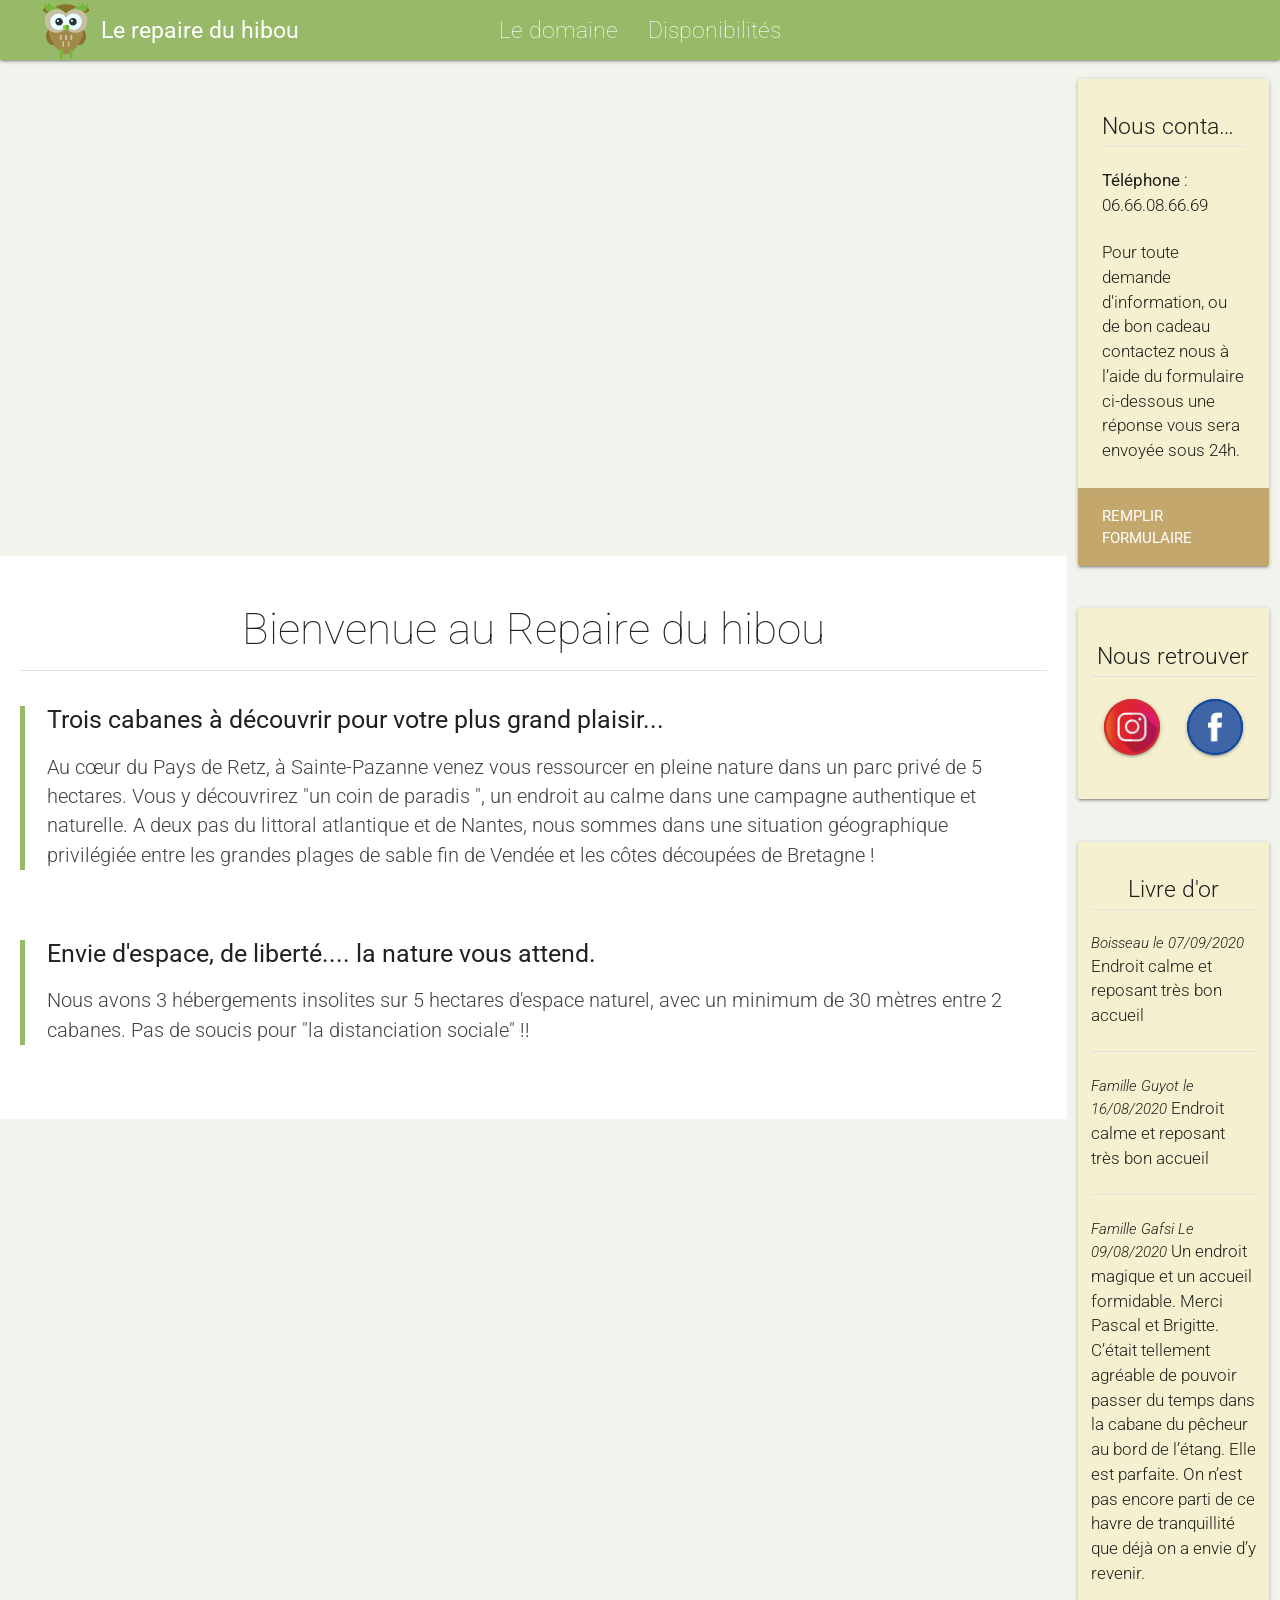
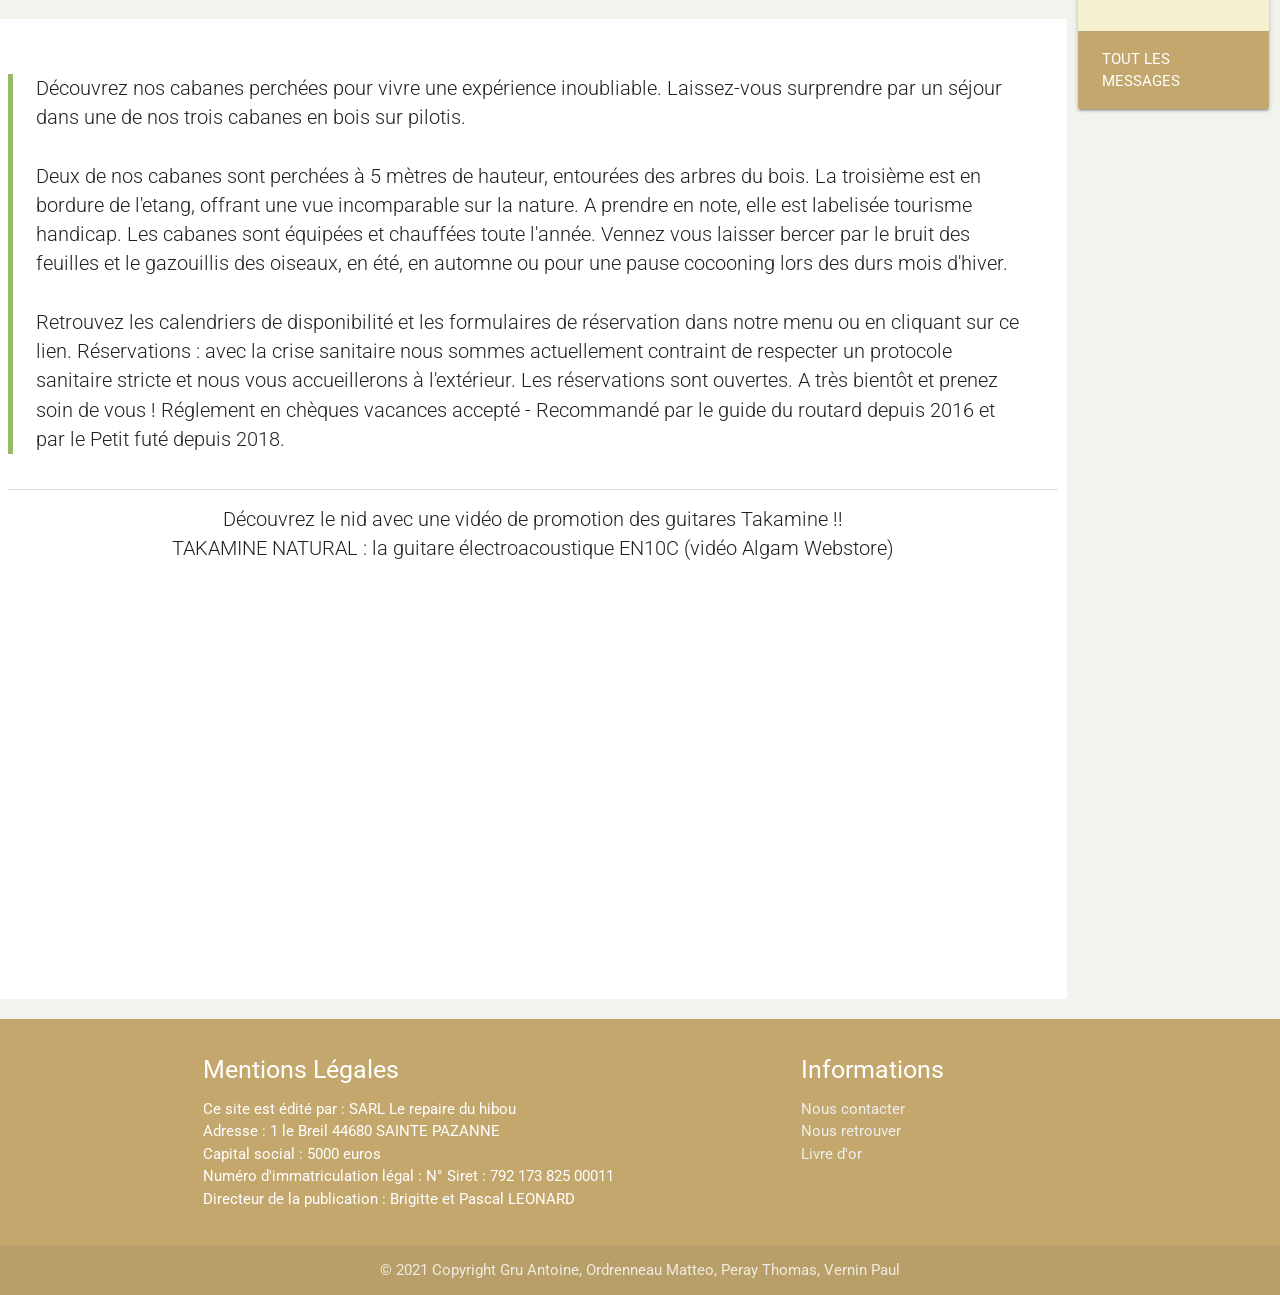
==== index.html @ e7356e9d "0.7 : domaine.html "fini"" ====
<!DOCTYPE html>
<html lang="fr">
<head>
    <meta charset="UTF-8">
    <title>Le repaire du hibou</title>
    <link rel="icon" type="image/png" href="assets/image/icon/logo-hiboux.png" />
    <link href="assets/vendor/materializeDesign/css/materialize.min.css" rel="stylesheet">
    <link href="https://fonts.googleapis.com/icon?family=Material+Icons" rel="stylesheet">
    <link href="assets/style.css" rel="stylesheet">
</head>
<body>

<div class="navbar-fixed">
    <nav>
        <div class="nav-wrapper">
            <a href="#" data-target="mobile-demo" class="sidenav-trigger"><i class="material-icons">menu</i></a>
            <div class="row">
                <div class="col s3">
                    <a class="brand-logo truncate" href="./index.html">
                    <img src="assets/image/icon/logo-hiboux.png" id="logo" alt="" class="responsive-img">
                    Le repaire du hibou</a>
                </div>
                <div class="col s6" id="page-container">
                    <ul id="nav-mobile" class="hide-on-med-and-down">
                        <li><a href="pages/domaine.html">Le domaine</a></li>
                        <li><a href="pages/disponibilites.html">Disponibilités</a></li>
                    </ul>
                </div>
            </div>
        </div>
    </nav>
</div>
<ul class="sidenav" id="mobile-demo">
    <li><a href="pages/domaine.html">Le domaine</a></li>
    <li><a href="pages/disponibilites.html">Disponilités</a></li>
</ul>
<div class="row">
    <div class="col s12 l10" id="paralax">
        <div class="parallax-container">
            <div class="parallax">
                <img src="https://images.trvl-media.com/hotels/36000000/35070000/35061600/35061542/4963d0df_z.jpg" alt="">
            </div>
        </div>
        <div class="section" id="paralax-section" >
            <div class="row">
                <div class="col s12 center-align">
                    <h3 class="header title-home">Bienvenue au Repaire du hibou</h3>
                    <div class="divider"></div>
                </div>
                <div class="col s12">
                    <div class="section">
                        <blockquote>
                            <h5 class="header">Trois cabanes à découvrir pour votre plus grand plaisir...</h5>
                            <p class="grey-text text-darken-3 lighten-3">Au cœur du Pays de Retz, à Sainte-Pazanne venez vous ressourcer en pleine nature dans un parc privé de 5 hectares.

                                Vous y découvrirez "un coin de paradis ", un endroit au calme dans une campagne authentique et naturelle.

                                A deux pas du littoral atlantique et de Nantes, nous sommes dans une situation géographique privilégiée entre les grandes plages de sable fin de Vendée et les côtes découpées de Bretagne !
                            </p>
                        </blockquote>
                    </div>
                </div>
                <div class="col s12">
                    <div class="section">
                        <blockquote>
                            <h5 class="header">Envie d'espace, de liberté.... la nature vous attend.</h5>
                            <p class="grey-text text-darken-3 lighten-3">Nous avons 3 hébergements insolites sur 5 hectares d'espace naturel, avec un minimum de 30 mètres entre 2 cabanes.
                                Pas de soucis pour "la distanciation sociale" !!
                            </p>
                        </blockquote>
                    </div>
                </div>
            </div>
        </div>
        <div class="parallax-container">
            <div class="parallax">
                <img src="https://images.trvl-media.com/hotels/36000000/35070000/35061600/35061542/9ca677ac_z.jpg" alt="">
            </div>
        </div>
        <div class="section" id="paralax-section2">
            <div class="row">
                <div class="section">
                    <blockquote>
                        <p>
                            Découvrez nos cabanes perchées pour vivre une expérience inoubliable.
                            Laissez-vous surprendre par un séjour dans une de nos trois cabanes en bois sur pilotis.<br><br>
                            Deux de nos cabanes sont perchées à 5 mètres de hauteur, entourées des arbres du bois. La troisième est en bordure de l'etang, offrant une vue incomparable sur la nature. A prendre en note, elle est labelisée tourisme handicap.
                            Les cabanes sont équipées et chauffées toute l'année. Vennez vous laisser bercer par le bruit des feuilles et le gazouillis des oiseaux, en été, en automne ou pour une pause cocooning lors des durs mois d'hiver.<br><br>
                            Retrouvez les calendriers de disponibilité et les formulaires de réservation dans notre menu ou en cliquant sur ce lien.
                            Réservations : avec la crise sanitaire nous sommes actuellement contraint de respecter un protocole sanitaire stricte et nous vous accueillerons à l'extérieur.
                            Les réservations sont ouvertes.
                            A très bientôt et prenez soin de vous !
                            Réglement en chèques vacances accepté - Recommandé par le guide du routard depuis 2016 et par le Petit futé depuis 2018.
                        </p>
                    </blockquote>
                </div>
                <div class="divider"></div>
                <div class="section center-align">
                    <span class="video-legende">Découvrez le nid avec une vidéo de promotion des guitares Takamine !!<br>
                    TAKAMINE NATURAL : la guitare électroacoustique EN10C (vidéo Algam Webstore)</span>
                </div>
                <div class="col s8 offset-s2">
                    <div class="video-container">
                        <iframe width="560" height="315" src="https://www.youtube.com/embed/G8nrWA6OSKY" title="YouTube video player" frameborder="0" allow="accelerometer; autoplay; clipboard-write; encrypted-media; gyroscope; picture-in-picture" allowfullscreen></iframe>
                    </div>
                </div>
            </div>
        </div>
    </div>
    <div class="col s0 l2" id="sidebar" style="background-color: #F1F3ED">
        <div class="row" style="margin-top: 15px">
            <div class="col s12">
                <div class="card hoverable">
                        <div class="card-content">
                            <h6 class="truncate center-align title-card">Nous contacter</h6>
                            <div class="divider"></div>
                            <br>
                            <span class="card-text"><b>Téléphone</b> : 06.66.08.66.69</span>
                            <br>
                            <br>
                            <span class="card-text">
                                Pour toute demande d'information, ou de bon cadeau contactez nous à l’aide du formulaire ci-dessous
                                une réponse vous sera envoyée sous 24h.
                            </span>
                        </div>
                    <div class="card-action">
                        <a href="#contacter" class="modal-trigger">Remplir formulaire</a>
                    </div>
                </div>
            </div>
        </div>
        <div class="row">
            <div class="col s12">
                <div class="card hoverable">
                        <div class="card-content">
                            <div class="row">
                                <h6 class="truncate center-align title-card">Nous retrouver</h6>
                                <div class="divider"></div>
                                <br>
                                <div class="col s6 center-align">
                                    <a class="btn-floating btn-large red darken-2 pulse" style="padding: 0" href="https://www.instagram.com/le_repaire_du_hibou/"><img src="assets/image/icon/instagram.png" class="responsive-img"></a>
                                </div>
                                <div class="col s6 center-align">
                                    <a class="btn-floating btn-large blue darken-4 pulse" style="padding: 0" href="https://fr-fr.facebook.com/pages/category/Cottage/Le-repaire-du-hibou-619886641384287/"><img src="assets/image/icon/facebook.png" class="responsive-img"></a>
                                </div>
                            </div>
                        </div>
                </div>
            </div>
        </div>
        <div class="row">
            <div class="col s12">
                <div class="card hoverable">
                        <div class="card-content">
                            <div class="row">
                                <h6 class="truncate center-align title-card">Livre d'or</h6>
                                <div class="divider"></div>
                                <br>
                                <span class="card-text-italic">Boisseau le 07/09/2020</span>
                                <span class="card-text">Endroit calme et reposant très bon accueil</span>
                                <br>
                                <br>
                                <div class="divider"></div>
                                <br>
                                <span class="card-text-italic">Famille Guyot le 16/08/2020</span>
                                <span class="card-text">Endroit calme et reposant très bon accueil</span>
                                <br>
                                <br>
                                <div class="divider"></div>
                                <br>
                                <span class="card-text-italic">Famille Gafsi Le 09/08/2020</span>
                                <span class="card-text">Un endroit magique et un accueil formidable. Merci Pascal et Brigitte. C’était tellement agréable de pouvoir passer du temps dans la cabane du pêcheur au bord de l’étang. Elle est parfaite. On n’est pas encore parti de ce havre de tranquillité que déjà on a envie d’y revenir.</span>
                            </div>
                        </div>
                        <div class="card-action">
                            <a href="#">Tout les messages</a>
                        </div>
                    </div>
                </div>
            </div>
        </div>

    </div>
</div>
<footer class="page-footer">
    <div class="container">
        <div class="row">
            <div class="col s6">
                <h5 class="white-text">Mentions Légales</h5>
                <ul class="white-text">
                    <li>Ce site est édité par : SARL Le repaire du hibou</li>
                    <li>Adresse : 1 le Breil 44680 SAINTE PAZANNE</li>
                    <li>Capital social : 5000 euros</li>
                    <li>Numéro d'immatriculation légal : N° Siret : 792 173 825 00011</li>
                    <li>Directeur de la publication : Brigitte et Pascal LEONARD</li>
                </ul>
            </div>
            <div class="col l4 offset-l2 s12">
                <h5 class="white-text">Informations</h5>
                <ul>
                    <li><a class="grey-text text-lighten-3" href="#!">Nous contacter</a></li>
                    <li><a class="grey-text text-lighten-3" href="#!">Nous retrouver</a></li>
                    <li><a class="grey-text text-lighten-3" href="#!">Livre d'or</a></li>
                </ul>
            </div>
        </div>
    </div>
    <div class="footer-copyright">
        <div class="container center-align">
            © 2021 Copyright Gru Antoine, Ordrenneau Matteo, Peray Thomas, Vernin Paul
        </div>
    </div>
</footer>

<div id="contacter" class="modal">
    <div class="modal-content">
        <div class="row">
            <div class="section">
                <div class="col s12 center-align">
                    <h5 class="header">Nous contacter</h5>
                    <div class="divider"></div>
                </div>
                <div class="col s12">
                    <p class="modal-text">
                        Pour information votre numéro de téléphone ne sera divulgé et donc non utilisé pour des prospections commerciales
                    </p>
                </div>
            </div>
        </div>
        <div class="col s12">
            <form class="col s12">
                <div class="row">
                    <div class="input-field col s6">
                        <input id="sujet" type="text" class="validate">
                        <label for="sujet">Sujet du message</label>
                    </div>
                    <div class="input-field col s6">
                        <input id="nom" type="text" class="validate">
                        <label for="nom">Votre Nom</label>
                    </div>
                </div>
                <div class="row">
                    <div class="input-field col s6">
                        <input id="mail" type="email" class="validate">
                        <label for="mail">e-mail</label>
                    </div>
                    <div class="input-field col s6">
                        <input id="tel" type="text" class="validate">
                        <label for="tel">Téléphone (portable de préférence)</label>
                    </div>
                </div>
                <div class="row">
                    <div class="input-field col s4">
                        <input id="rue" type="text" class="validate">
                        <label for="rue">Adresse (numéro et rue)</label>
                    </div>
                    <div class="input-field col s4">
                        <input id="codePostal" type="text" class="validate">
                        <label for="codePostal">Code Postale</label>
                    </div>
                    <div class="input-field col s4">
                        <input id="pays" type="text" class="validate">
                        <label for="pays">Pays</label>
                    </div>
                </div>
                <div class="row">
                    <div class="input-field col s6">
                        <textarea id="textarea1" class="materialize-textarea" data-length="120"></textarea>
                        <label for="textarea1">Votre message</label>
                    </div>
                    <div class="input-field col s6 center-align">
                        <button class="btn waves-effect waves-light" type="submit">Submit
                            <i class="material-icons right">send</i> </button>
                    </div>
                </div>
            </form>
        </div>
    </div>
    <div class="modal-footer">
        <a href="#!" class="modal-close waves-effect waves-green btn-flat">Fermer</a>
    </div>
</div>

<script src="assets/vendor/materializeDesign/js/materialize.min.js"></script>
<script src="assets/main.js"></script>
</body>
</html>
---- assets/style.css ----
@import url('https://fonts.googleapis.com/css2?family=Roboto:wght@100;300;400;500;700;900&display=swap');

html {
    background-color: #F1F3ED;
}

nav {
    background-color: #97BA69;
    height: 60px;
    line-height: 60px;
}

nav .brand-logo {
    font-size: 1.5rem;
    padding-left: 20px;
    color: #FFF ;
}

.back-white {
    background-color:white;
}

div #page-container {
    display: flex;
    justify-content: center;
    align-items: center;
}

a.brand-logo {
    display: flex;
    justify-content: center;
    align-items: center;
}

nav ul a {
    color: #FFF;
    font-size: 1.5em;
    font-family: "Roboto", sans-serif;
    font-weight: 100;
}

#logo {
    height: auto;
    width: 70px;
}

div #paralax {
    padding: 0;
}

div #paralax-section {
    padding: 1.3em;
    background-color: #FFFFFF
}

div #paralax-section2 {
    padding: 1.3em;
    background-color: #FFFFFF;
}

.subject {
    display: flex;
    margin-top: 20px;
    margin-bottom: 20px;
    justify-content: space-between;
}

.table-of-contents a.active {
    border-left: 2px solid #8f5739;
}

.table-of-contents a:hover {
    border-left: 1px solid #8f5739
}

.domaine-title {
    margin-top: 7%;
}

.carousel .carousel-item {
    width: 375px;
}

.card {
    background-color: #F5F0D0;
}

#hebergement .card {
    width: 30%;
}

.card .card-action {
    background-color: #c3a76d;

}

.card .card-action a:not(.btn):not(.btn-large):not(.btn-small):not(.btn-large):not(.btn-floating) {
    color: white;
}

#cards-heber {
    display: flex;
    justify-content: space-around;
}

@media only screen and (min-width: 601px) {
    .navbar-fixed {
        height: 56px;
    }
}

@media only screen and (max-width: 992px) {
    div #sidebar {
        display: none;
    }

    #cards-heber {
        flex-flow: column;
    }
    #hebergement .card  {
        width: 100%;
    }

    .subject {
        flex-flow: column;
        align-items: center;
    }
}

.page-footer {
    padding-top: 20px;
    color: #000000;
    background-color: #c3a76d;
}

.title-home {
    font-family: "Roboto", sans-serif;
    font-weight: 100;
}

blockquote {
    margin: 20px 0;
    padding-left: 1.5rem;
    border-left: 5px solid #97BA69;
}

blockquote h5 {
    font-family: "Roboto", sans-serif;
    font-weight: 400;
}

blockquote p {
    font-family: "Roboto", sans-serif;
    font-weight: 300;
    font-size: 1.3em;
    padding-right: 30px;
}

.video-legende {
    font-family: "Roboto", sans-serif;
    font-weight: 300;
    font-size: 1.3em;
}

.title-card {
    font-family: "Roboto", sans-serif;
    font-weight: 300;
    font-size: 1.5em;
}

.card-text {
    font-family: "Roboto", sans-serif;
    font-weight: 300;
    font-size: 1.1em;
}

.card-text-italic {
    font-family: "Roboto", sans-serif;
    font-weight: 300;
    font-size: 1.0em;
    font-style: italic;
}

.modal-text {
    font-family: "Roboto", sans-serif;
    font-weight: 300;
    font-size: 1em;
}
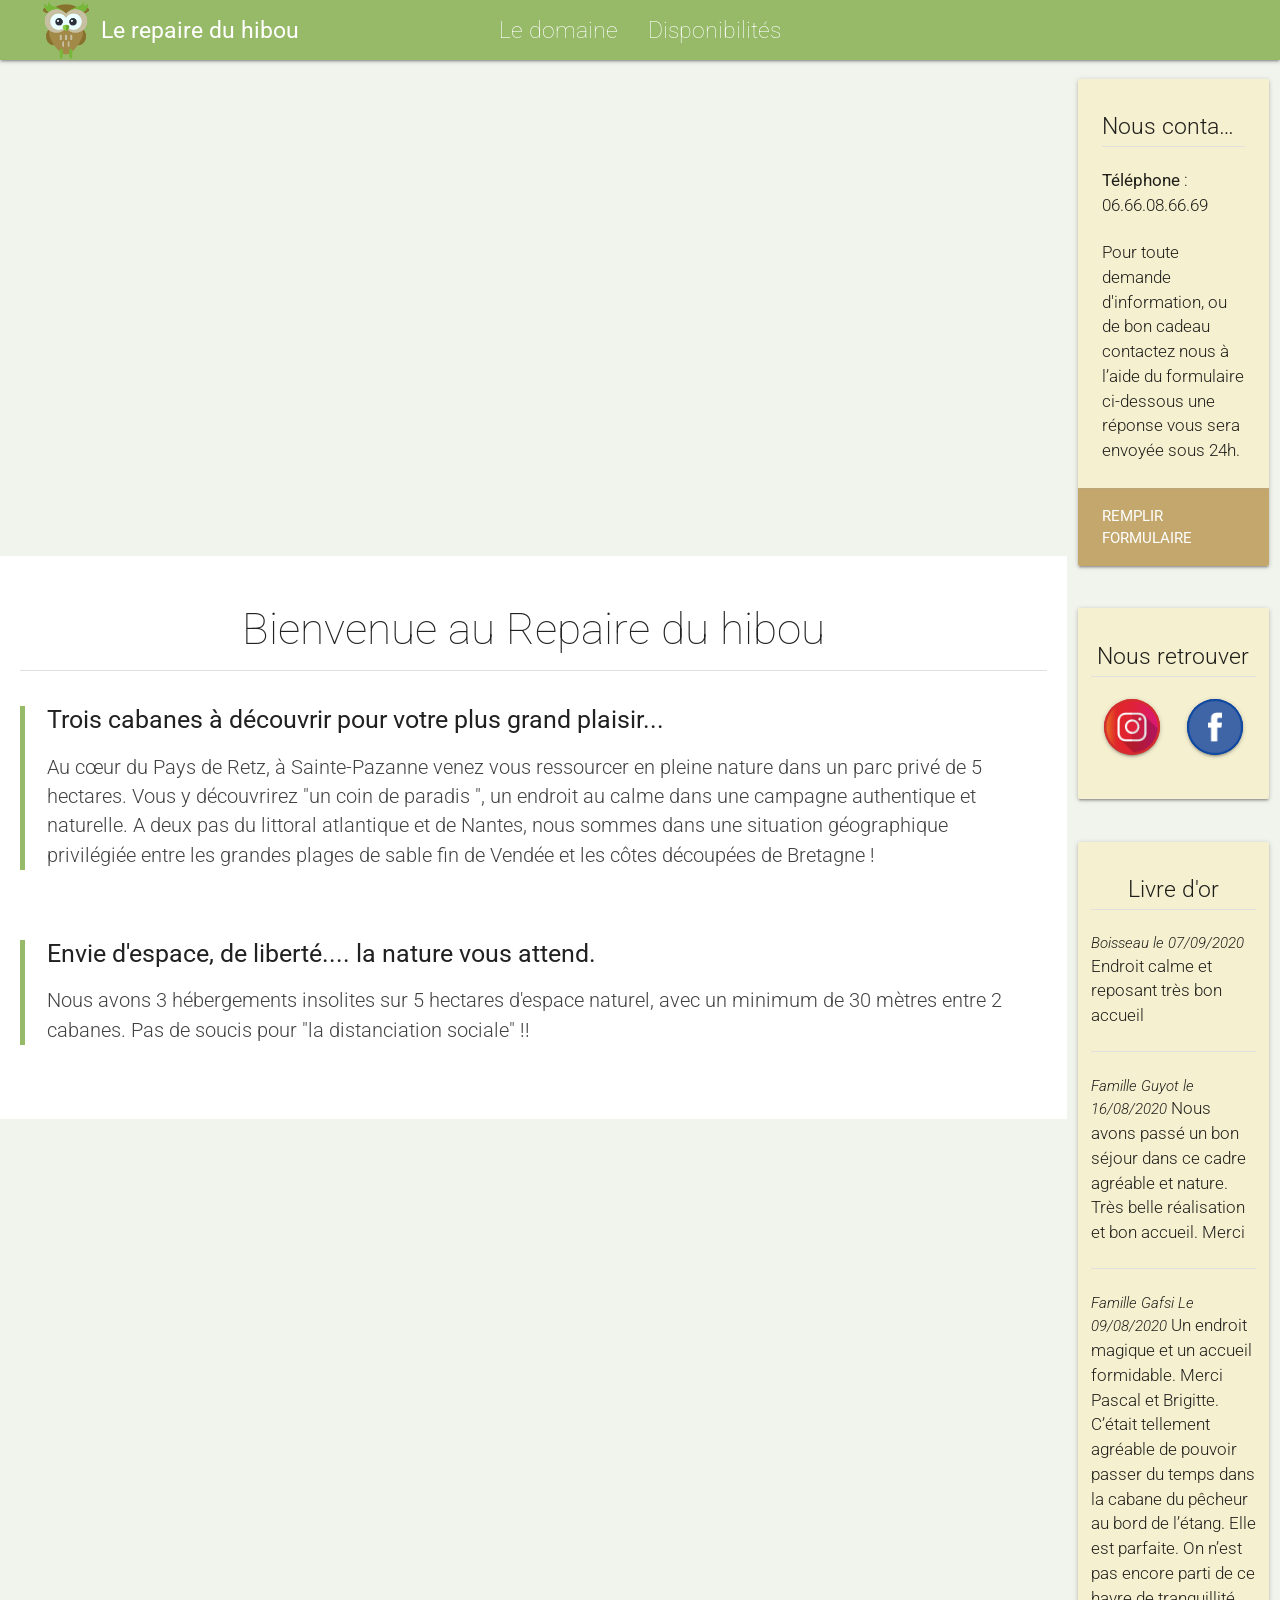
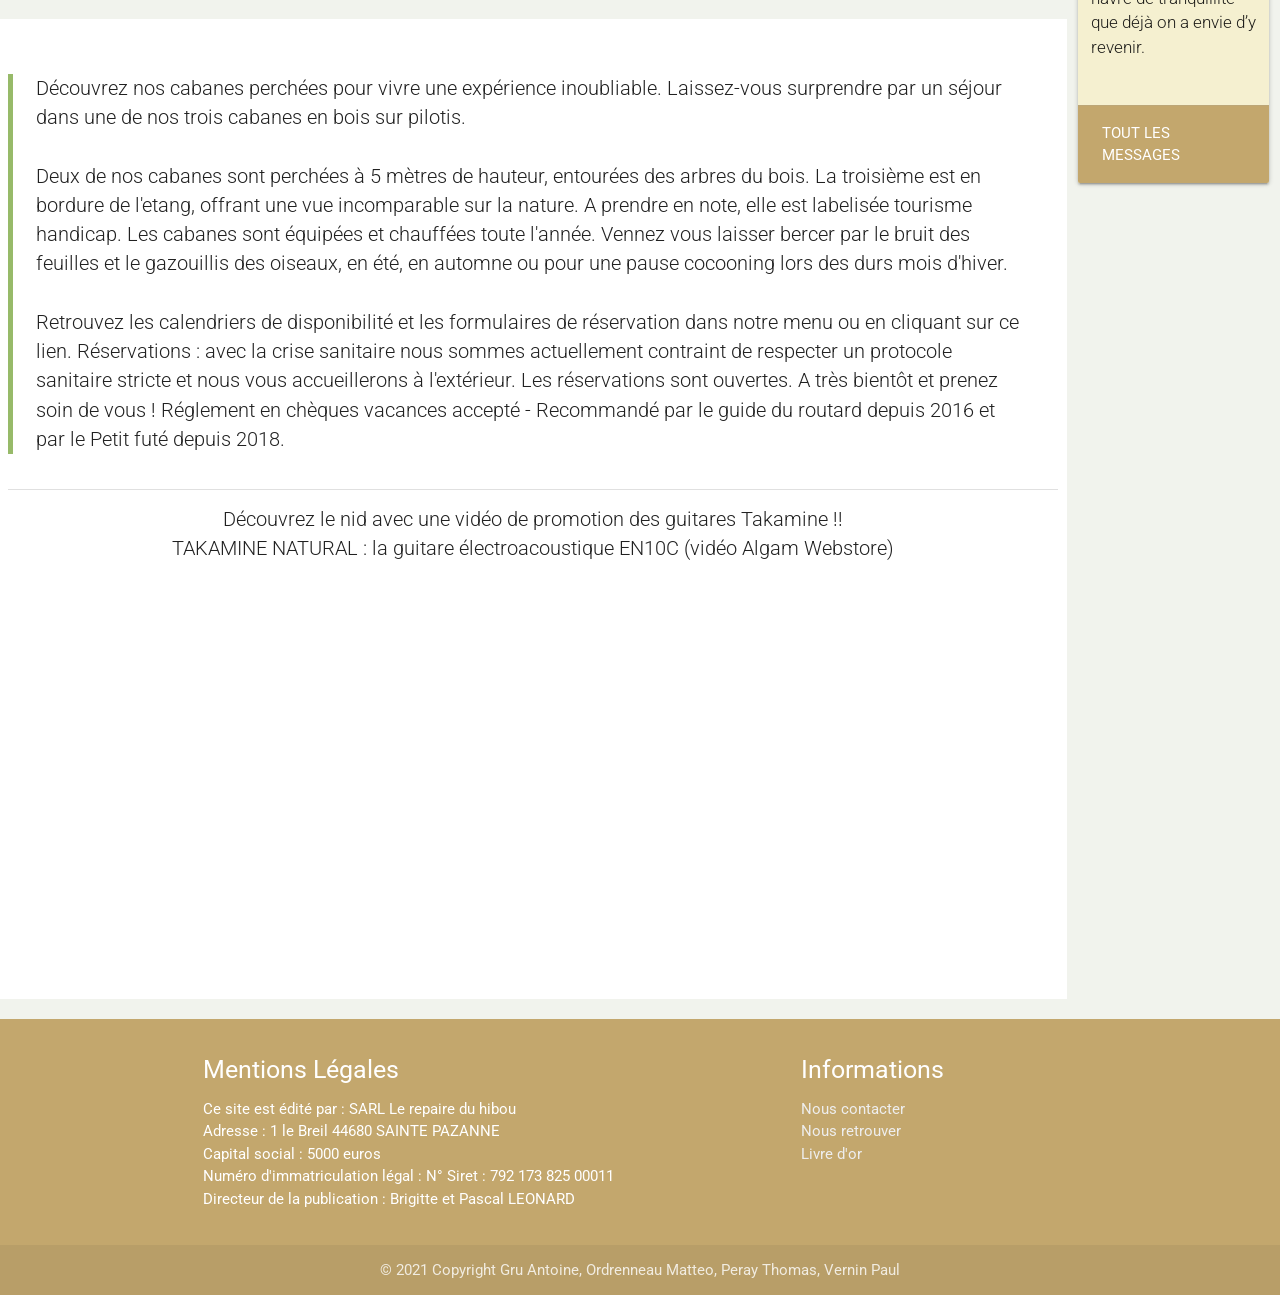
==== commit 856e51ca: "0.7 : page d'accueil finie" ====
--- a/index.html
+++ b/index.html
@@ -60,7 +60,7 @@
                         </blockquote>
                     </div>
                 </div>
-                <div class="col s12">
+                <div class="col s12 ">
                     <div class="section">
                         <blockquote>
                             <h5 class="header">Envie d'espace, de liberté.... la nature vous attend.</h5>
@@ -138,10 +138,10 @@
                                 <div class="divider"></div>
                                 <br>
                                 <div class="col s6 center-align">
-                                    <a class="btn-floating btn-large red darken-2 pulse" style="padding: 0" href="https://www.instagram.com/le_repaire_du_hibou/"><img src="assets/image/icon/instagram.png" class="responsive-img"></a>
+                                    <a class="btn-floating btn-large red darken-2 pulse" style="padding: 0" href="https://www.instagram.com/le_repaire_du_hibou/"><img src="assets/image/instagram.png" class="responsive-img"></a>
                                 </div>
                                 <div class="col s6 center-align">
-                                    <a class="btn-floating btn-large blue darken-4 pulse" style="padding: 0" href="https://fr-fr.facebook.com/pages/category/Cottage/Le-repaire-du-hibou-619886641384287/"><img src="assets/image/icon/facebook.png" class="responsive-img"></a>
+                                    <a class="btn-floating btn-large blue darken-4 pulse" style="padding: 0" href="https://fr-fr.facebook.com/pages/category/Cottage/Le-repaire-du-hibou-619886641384287/"><img src="assets/image/facebook.png" class="responsive-img"></a>
                                 </div>
                             </div>
                         </div>
@@ -163,7 +163,7 @@
                                 <div class="divider"></div>
                                 <br>
                                 <span class="card-text-italic">Famille Guyot le 16/08/2020</span>
-                                <span class="card-text">Endroit calme et reposant très bon accueil</span>
+                                <span class="card-text">Nous avons passé un bon séjour dans ce cadre agréable et nature. Très belle réalisation et bon accueil. Merci</span>
                                 <br>
                                 <br>
                                 <div class="divider"></div>
@@ -173,7 +173,7 @@
                             </div>
                         </div>
                         <div class="card-action">
-                            <a href="#">Tout les messages</a>
+                            <a href="#livreOr" class="modal-trigger">Tout les messages</a>
                         </div>
                     </div>
                 </div>
@@ -198,9 +198,9 @@
             <div class="col l4 offset-l2 s12">
                 <h5 class="white-text">Informations</h5>
                 <ul>
-                    <li><a class="grey-text text-lighten-3" href="#!">Nous contacter</a></li>
-                    <li><a class="grey-text text-lighten-3" href="#!">Nous retrouver</a></li>
-                    <li><a class="grey-text text-lighten-3" href="#!">Livre d'or</a></li>
+                    <li><a class="grey-text text-lighten-3 modal-trigger" href="#contacter">Nous contacter</a></li>
+                    <li><a class="grey-text text-lighten-3 modal-trigger" href="#">Nous retrouver</a></li>
+                    <li><a class="grey-text text-lighten-3 modal-trigger" href="#livreOr">Livre d'or</a></li>
                 </ul>
             </div>
         </div>
@@ -212,15 +212,16 @@
     </div>
 </footer>
 
-<div id="contacter" class="modal">
+<div id="contacter" class="modal modal-fixed-footer">
     <div class="modal-content">
         <div class="row">
             <div class="section">
                 <div class="col s12 center-align">
-                    <h5 class="header">Nous contacter</h5>
+                    <h5 class="header modal-title">Nous contacter</h5>
                     <div class="divider"></div>
                 </div>
                 <div class="col s12">
+                    <br>
                     <p class="modal-text">
                         Pour information votre numéro de téléphone ne sera divulgé et donc non utilisé pour des prospections commerciales
                     </p>
@@ -230,47 +231,101 @@
         <div class="col s12">
             <form class="col s12">
                 <div class="row">
-                    <div class="input-field col s6">
+                    <div class="input-field col s12 l6">
                         <input id="sujet" type="text" class="validate">
                         <label for="sujet">Sujet du message</label>
                     </div>
-                    <div class="input-field col s6">
+                    <div class="input-field col s12 l6">
                         <input id="nom" type="text" class="validate">
                         <label for="nom">Votre Nom</label>
                     </div>
                 </div>
                 <div class="row">
-                    <div class="input-field col s6">
+                    <div class="input-field col s12 l6">
                         <input id="mail" type="email" class="validate">
                         <label for="mail">e-mail</label>
                     </div>
-                    <div class="input-field col s6">
+                    <div class="input-field col s12 l6">
                         <input id="tel" type="text" class="validate">
                         <label for="tel">Téléphone (portable de préférence)</label>
                     </div>
                 </div>
                 <div class="row">
-                    <div class="input-field col s4">
+                    <div class="input-field col s12 l6">
                         <input id="rue" type="text" class="validate">
                         <label for="rue">Adresse (numéro et rue)</label>
                     </div>
-                    <div class="input-field col s4">
+                    <div class="input-field col s12 l3">
                         <input id="codePostal" type="text" class="validate">
                         <label for="codePostal">Code Postale</label>
                     </div>
-                    <div class="input-field col s4">
+                    <div class="input-field col s12 l3">
                         <input id="pays" type="text" class="validate">
                         <label for="pays">Pays</label>
                     </div>
                 </div>
                 <div class="row">
-                    <div class="input-field col s6">
+                    <div class="input-field col s12 l6">
                         <textarea id="textarea1" class="materialize-textarea" data-length="120"></textarea>
                         <label for="textarea1">Votre message</label>
                     </div>
-                    <div class="input-field col s6 center-align">
-                        <button class="btn waves-effect waves-light" type="submit">Submit
-                            <i class="material-icons right">send</i> </button>
+                    <div class="input-field col s12 l6 center-align">
+                        <button class="btn waves-effect waves-light" id="boutonContacter" type="submit">Envoyer
+                            <i class="material-icons right">send</i>
+                        </button>
+                    </div>
+                </div>
+            </form>
+        </div>
+    </div>
+    <div class="modal-footer">
+        <a href="#!" class="modal-close waves-effect waves-green btn-flat">Fermer</a>
+    </div>
+</div>
+
+<div id="livreOr" class="modal modal-fixed-footer">
+    <div class="modal-content">
+        <div class="row">
+            <div class="section">
+                <div class="col s12 center-align">
+                    <h5 class="header modal-title">Livre d'or</h5>
+                    <div class="divider"></div>
+                </div>
+                <div class="col s12">
+                    <br>
+                    <p class="modal-text">
+                        Nous avons beaucoup cru à ce projet et travaillé à son aboutissement (avec le soutien de nos enfants et de nos amis).
+                        Un grand merci à vous pour vos messages de sympathie qui nous touchent particulièrement. <br>
+                        Brigitte et Pascal
+                    </p>
+                </div>
+            </div>
+        </div>
+        <div class="col s12">
+            <form class="col s12">
+                <div class="row">
+                    <div class="input-field col s6">
+                        <input id="noms" type="text" class="validate">
+                        <label for="noms">Nom</label>
+                    </div>
+                    <div class="input-field col s12">
+                        <input id="email" type="email" class="validate">
+                        <label for="email">e-mail</label>
+                    </div>
+                    <div class="input-field col s12">
+                        <input id="site" type="text" class="validate">
+                        <label for="site">site</label>
+                    </div>
+                </div>
+                <div class="row">
+                    <div class="input-field col s12 l8">
+                        <label for="message">Message</label>
+                        <textarea id="message" name="message" class="materialize-textarea" maxlength="500"></textarea>
+                    </div>
+                    <div class="input-field col s12 l4 center-align">
+                        <button class="btn waves-effect waves-light" id="boutonLivreOr" type="submit">Envoyer
+                            <i class="material-icons right">send</i>
+                        </button>
                     </div>
                 </div>
             </form>
--- a/assets/style.css
+++ b/assets/style.css
@@ -16,10 +16,6 @@
     color: #FFF ;
 }
 
-.back-white {
-    background-color:white;
-}
-
 div #page-container {
     display: flex;
     justify-content: center;
@@ -62,7 +58,7 @@
     display: flex;
     margin-top: 20px;
     margin-bottom: 20px;
-    justify-content: space-between;
+    justify-content: center;
 }
 
 .table-of-contents a.active {
@@ -73,12 +69,8 @@
     border-left: 1px solid #8f5739
 }
 
-.domaine-title {
-    margin-top: 7%;
-}
-
 .carousel .carousel-item {
-    width: 375px;
+    width: 300px;
 }
 
 .card {
@@ -181,8 +173,83 @@
     font-style: italic;
 }
 
+
+/* label color */
+.input-field label {
+    color: #97BA69;
+}
+
+input:not([type]):focus:not([readonly]),
+input[type=text]:not(.browser-default):focus:not([readonly]),
+input[type=password]:not(.browser-default):focus:not([readonly]),
+input[type=email]:not(.browser-default):focus:not([readonly]),
+input[type=url]:not(.browser-default):focus:not([readonly]),
+input[type=time]:not(.browser-default):focus:not([readonly]),
+input[type=date]:not(.browser-default):focus:not([readonly]),
+input[type=datetime]:not(.browser-default):focus:not([readonly]),
+input[type=datetime-local]:not(.browser-default):focus:not([readonly]),
+input[type=tel]:not(.browser-default):focus:not([readonly]),
+input[type=number]:not(.browser-default):focus:not([readonly]),
+input[type=search]:not(.browser-default):focus:not([readonly]),
+textarea.materialize-textarea:focus:not([readonly]) {
+    border-bottom: 1px solid #97BA69;
+    -webkit-box-shadow: 0 1px 0 0 #97BA69;
+    box-shadow: 0 1px 0 0 #97BA69;
+}
+
+input:not([type]):focus:not([readonly]) + label,
+input[type=text]:not(.browser-default):focus:not([readonly]) + label,
+input[type=password]:not(.browser-default):focus:not([readonly]) + label,
+input[type=email]:not(.browser-default):focus:not([readonly]) + label,
+input[type=url]:not(.browser-default):focus:not([readonly]) + label,
+input[type=time]:not(.browser-default):focus:not([readonly]) + label,
+input[type=date]:not(.browser-default):focus:not([readonly]) + label,
+input[type=datetime]:not(.browser-default):focus:not([readonly]) + label,
+input[type=datetime-local]:not(.browser-default):focus:not([readonly]) + label,
+input[type=tel]:not(.browser-default):focus:not([readonly]) + label,
+input[type=number]:not(.browser-default):focus:not([readonly]) + label,
+input[type=search]:not(.browser-default):focus:not([readonly]) + label,
+textarea.materialize-textarea:focus:not([readonly]) + label {
+    color: #97BA69;
+    font-family: "Roboto", sans-serif;
+    font-weight: 300;
+    font-size: 1em;
+}
+
+.modal-title {
+    font-family: "Roboto", sans-serif;
+    font-weight: 300;
+    font-size: 1.5em;
+}
+
 .modal-text {
     font-family: "Roboto", sans-serif;
     font-weight: 300;
     font-size: 1em;
 }
+
+#boutonContacter {
+    text-decoration: none;
+    color: #fff;
+    background-color: #97BA69;
+    text-align: center;
+    letter-spacing: 0.5px;
+}
+
+#contacter {
+    width: 70%;
+    min-height: 80%;
+}
+
+#boutonLivreOr {
+    text-decoration: none;
+    color: #fff;
+    background-color: #97BA69;
+    text-align: center;
+    letter-spacing: 0.5px;
+}
+
+#livreOr {
+    width: 70%;
+    min-height: 80%;
+}
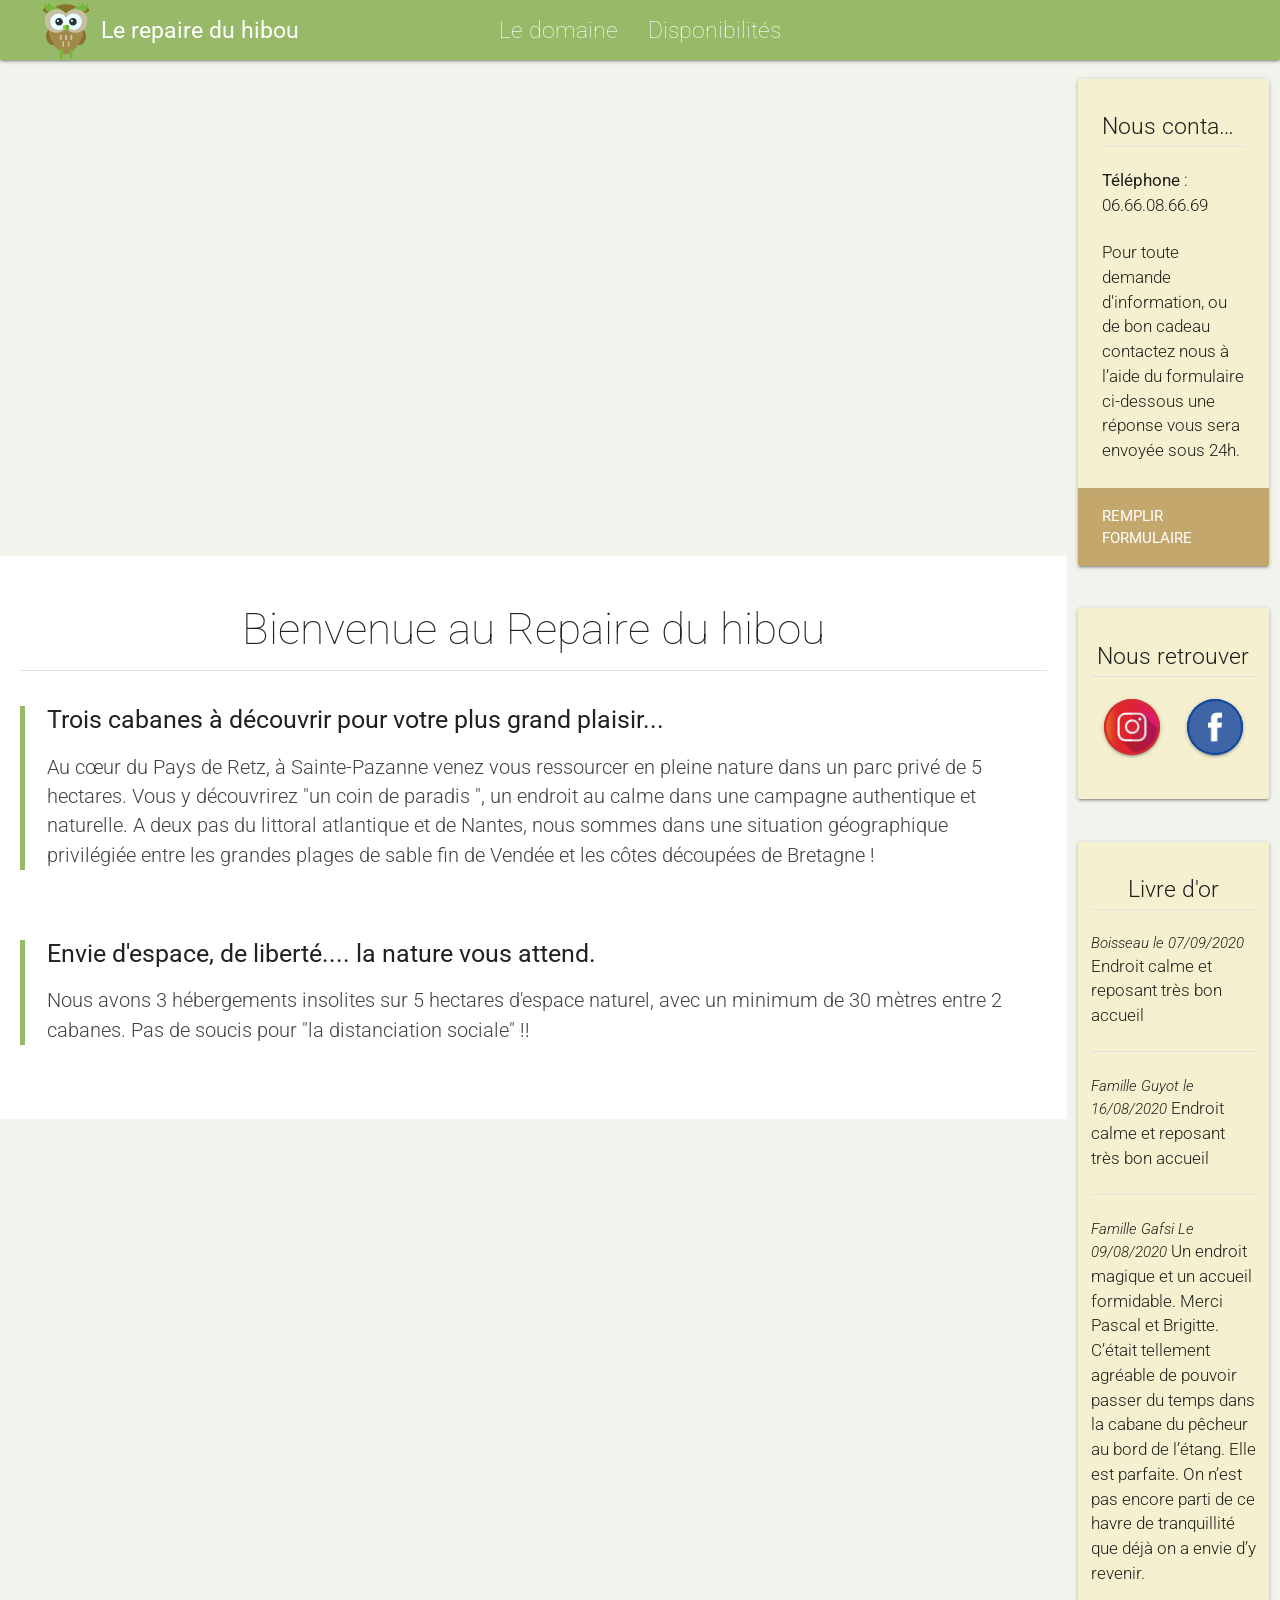
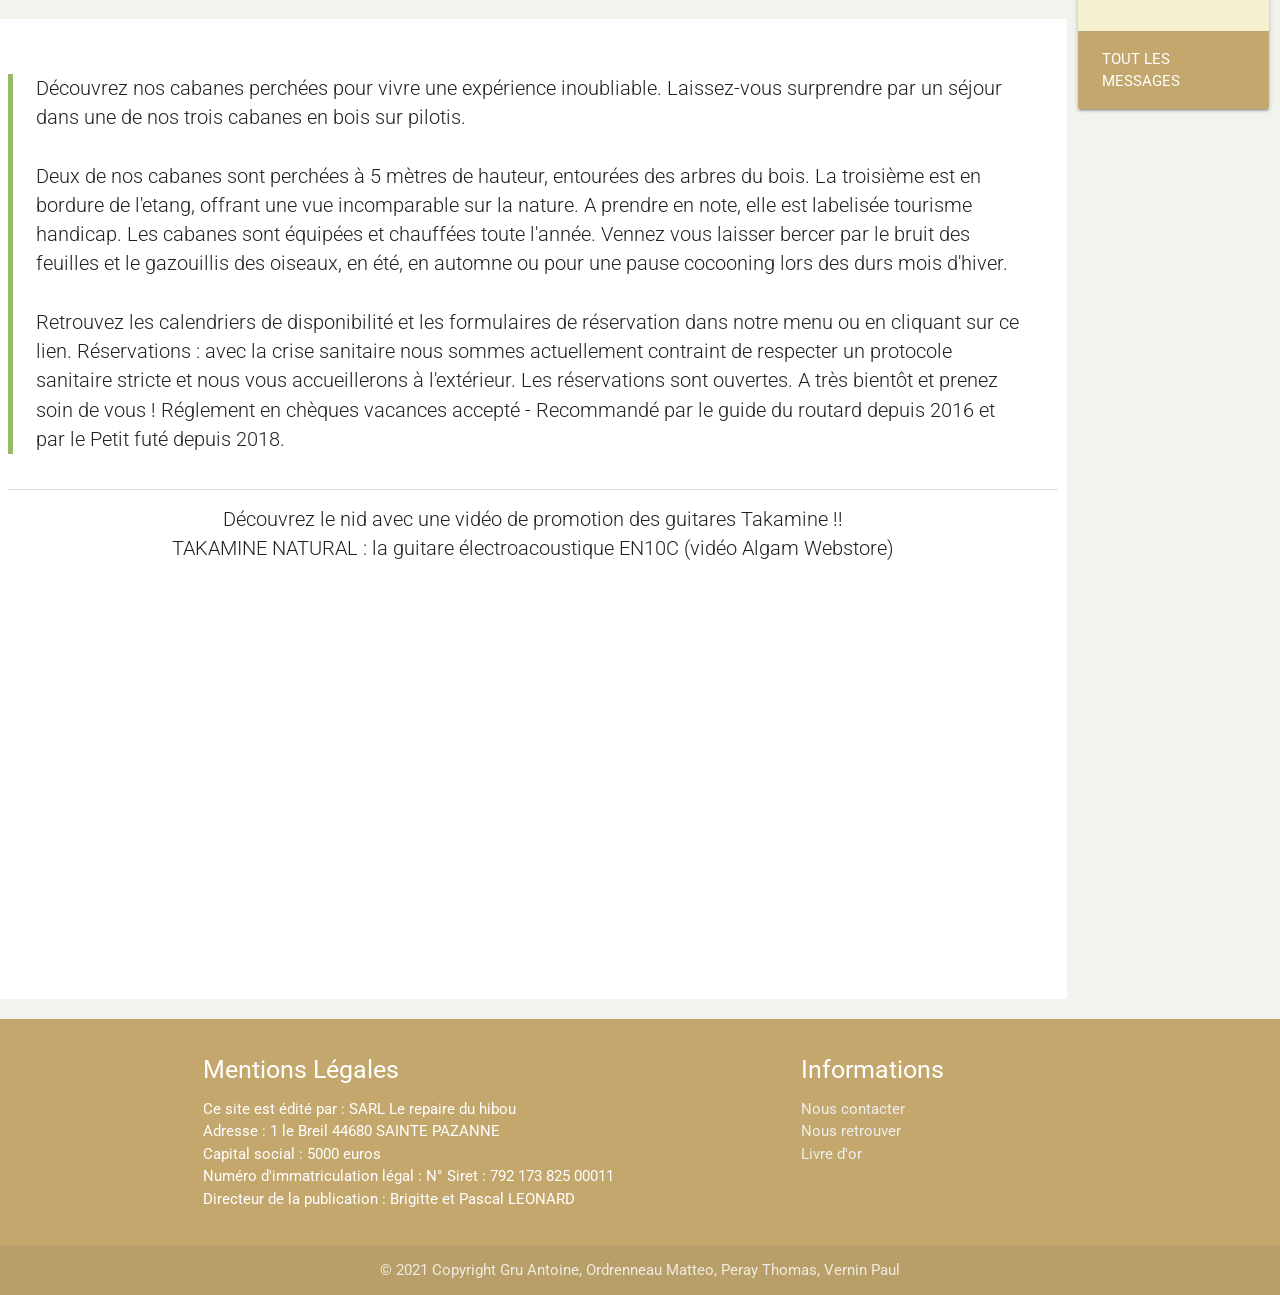
==== commit d197f450: "0.8 : modification css pour responsive" ====
--- a/index.html
+++ b/index.html
@@ -60,7 +60,7 @@
                         </blockquote>
                     </div>
                 </div>
-                <div class="col s12 ">
+                <div class="col s12">
                     <div class="section">
                         <blockquote>
                             <h5 class="header">Envie d'espace, de liberté.... la nature vous attend.</h5>
@@ -138,10 +138,10 @@
                                 <div class="divider"></div>
                                 <br>
                                 <div class="col s6 center-align">
-                                    <a class="btn-floating btn-large red darken-2 pulse" style="padding: 0" href="https://www.instagram.com/le_repaire_du_hibou/"><img src="assets/image/instagram.png" class="responsive-img"></a>
+                                    <a class="btn-floating btn-large red darken-2 pulse" style="padding: 0" href="https://www.instagram.com/le_repaire_du_hibou/"><img src="assets/image/icon/instagram.png" class="responsive-img"></a>
                                 </div>
                                 <div class="col s6 center-align">
-                                    <a class="btn-floating btn-large blue darken-4 pulse" style="padding: 0" href="https://fr-fr.facebook.com/pages/category/Cottage/Le-repaire-du-hibou-619886641384287/"><img src="assets/image/facebook.png" class="responsive-img"></a>
+                                    <a class="btn-floating btn-large blue darken-4 pulse" style="padding: 0" href="https://fr-fr.facebook.com/pages/category/Cottage/Le-repaire-du-hibou-619886641384287/"><img src="assets/image/icon/facebook.png" class="responsive-img"></a>
                                 </div>
                             </div>
                         </div>
@@ -163,7 +163,7 @@
                                 <div class="divider"></div>
                                 <br>
                                 <span class="card-text-italic">Famille Guyot le 16/08/2020</span>
-                                <span class="card-text">Nous avons passé un bon séjour dans ce cadre agréable et nature. Très belle réalisation et bon accueil. Merci</span>
+                                <span class="card-text">Endroit calme et reposant très bon accueil</span>
                                 <br>
                                 <br>
                                 <div class="divider"></div>
@@ -173,14 +173,12 @@
                             </div>
                         </div>
                         <div class="card-action">
-                            <a href="#livreOr" class="modal-trigger">Tout les messages</a>
-                        </div>
-                    </div>
-                </div>
-            </div>
-        </div>
-
-    </div>
+                            <a href="#">Tout les messages</a>
+                        </div>
+                    </div>
+                </div>
+            </div>
+        </div>
 </div>
 <footer class="page-footer">
     <div class="container">
@@ -197,10 +195,10 @@
             </div>
             <div class="col l4 offset-l2 s12">
                 <h5 class="white-text">Informations</h5>
-                <ul>
-                    <li><a class="grey-text text-lighten-3 modal-trigger" href="#contacter">Nous contacter</a></li>
-                    <li><a class="grey-text text-lighten-3 modal-trigger" href="#">Nous retrouver</a></li>
-                    <li><a class="grey-text text-lighten-3 modal-trigger" href="#livreOr">Livre d'or</a></li>
+                <ul class="white-text">
+                    <li><a class="grey-text text-lighten-3" href="#!">Nous contacter</a></li>
+                    <li><a class="grey-text text-lighten-3" href="#!">Nous retrouver</a></li>
+                    <li><a class="grey-text text-lighten-3" href="#!">Livre d'or</a></li>
                 </ul>
             </div>
         </div>
@@ -212,16 +210,15 @@
     </div>
 </footer>
 
-<div id="contacter" class="modal modal-fixed-footer">
+<div id="contacter" class="modal">
     <div class="modal-content">
         <div class="row">
             <div class="section">
                 <div class="col s12 center-align">
-                    <h5 class="header modal-title">Nous contacter</h5>
+                    <h5 class="header">Nous contacter</h5>
                     <div class="divider"></div>
                 </div>
                 <div class="col s12">
-                    <br>
                     <p class="modal-text">
                         Pour information votre numéro de téléphone ne sera divulgé et donc non utilisé pour des prospections commerciales
                     </p>
@@ -231,101 +228,47 @@
         <div class="col s12">
             <form class="col s12">
                 <div class="row">
-                    <div class="input-field col s12 l6">
+                    <div class="input-field col s6">
                         <input id="sujet" type="text" class="validate">
                         <label for="sujet">Sujet du message</label>
                     </div>
-                    <div class="input-field col s12 l6">
+                    <div class="input-field col s6">
                         <input id="nom" type="text" class="validate">
                         <label for="nom">Votre Nom</label>
                     </div>
                 </div>
                 <div class="row">
-                    <div class="input-field col s12 l6">
+                    <div class="input-field col s6">
                         <input id="mail" type="email" class="validate">
                         <label for="mail">e-mail</label>
                     </div>
-                    <div class="input-field col s12 l6">
+                    <div class="input-field col s6">
                         <input id="tel" type="text" class="validate">
                         <label for="tel">Téléphone (portable de préférence)</label>
                     </div>
                 </div>
                 <div class="row">
-                    <div class="input-field col s12 l6">
+                    <div class="input-field col s4">
                         <input id="rue" type="text" class="validate">
                         <label for="rue">Adresse (numéro et rue)</label>
                     </div>
-                    <div class="input-field col s12 l3">
+                    <div class="input-field col s4">
                         <input id="codePostal" type="text" class="validate">
                         <label for="codePostal">Code Postale</label>
                     </div>
-                    <div class="input-field col s12 l3">
+                    <div class="input-field col s4">
                         <input id="pays" type="text" class="validate">
                         <label for="pays">Pays</label>
                     </div>
                 </div>
                 <div class="row">
-                    <div class="input-field col s12 l6">
+                    <div class="input-field col s6">
                         <textarea id="textarea1" class="materialize-textarea" data-length="120"></textarea>
                         <label for="textarea1">Votre message</label>
                     </div>
-                    <div class="input-field col s12 l6 center-align">
-                        <button class="btn waves-effect waves-light" id="boutonContacter" type="submit">Envoyer
-                            <i class="material-icons right">send</i>
-                        </button>
-                    </div>
-                </div>
-            </form>
-        </div>
-    </div>
-    <div class="modal-footer">
-        <a href="#!" class="modal-close waves-effect waves-green btn-flat">Fermer</a>
-    </div>
-</div>
-
-<div id="livreOr" class="modal modal-fixed-footer">
-    <div class="modal-content">
-        <div class="row">
-            <div class="section">
-                <div class="col s12 center-align">
-                    <h5 class="header modal-title">Livre d'or</h5>
-                    <div class="divider"></div>
-                </div>
-                <div class="col s12">
-                    <br>
-                    <p class="modal-text">
-                        Nous avons beaucoup cru à ce projet et travaillé à son aboutissement (avec le soutien de nos enfants et de nos amis).
-                        Un grand merci à vous pour vos messages de sympathie qui nous touchent particulièrement. <br>
-                        Brigitte et Pascal
-                    </p>
-                </div>
-            </div>
-        </div>
-        <div class="col s12">
-            <form class="col s12">
-                <div class="row">
-                    <div class="input-field col s6">
-                        <input id="noms" type="text" class="validate">
-                        <label for="noms">Nom</label>
-                    </div>
-                    <div class="input-field col s12">
-                        <input id="email" type="email" class="validate">
-                        <label for="email">e-mail</label>
-                    </div>
-                    <div class="input-field col s12">
-                        <input id="site" type="text" class="validate">
-                        <label for="site">site</label>
-                    </div>
-                </div>
-                <div class="row">
-                    <div class="input-field col s12 l8">
-                        <label for="message">Message</label>
-                        <textarea id="message" name="message" class="materialize-textarea" maxlength="500"></textarea>
-                    </div>
-                    <div class="input-field col s12 l4 center-align">
-                        <button class="btn waves-effect waves-light" id="boutonLivreOr" type="submit">Envoyer
-                            <i class="material-icons right">send</i>
-                        </button>
+                    <div class="input-field col s6 center-align">
+                        <button class="btn waves-effect waves-light" type="submit">Submit
+                            <i class="material-icons right">send</i> </button>
                     </div>
                 </div>
             </form>
--- a/assets/style.css
+++ b/assets/style.css
@@ -16,6 +16,10 @@
     color: #FFF ;
 }
 
+.back-white {
+    background-color:white;
+}
+
 div #page-container {
     display: flex;
     justify-content: center;
@@ -58,7 +62,7 @@
     display: flex;
     margin-top: 20px;
     margin-bottom: 20px;
-    justify-content: center;
+    justify-content: space-between;
 }
 
 .table-of-contents a.active {
@@ -69,8 +73,12 @@
     border-left: 1px solid #8f5739
 }
 
+.domaine-title {
+    margin-top: 7%;
+}
+
 .carousel .carousel-item {
-    width: 300px;
+    width: 375px;
 }
 
 .card {
@@ -98,24 +106,6 @@
 @media only screen and (min-width: 601px) {
     .navbar-fixed {
         height: 56px;
-    }
-}
-
-@media only screen and (max-width: 992px) {
-    div #sidebar {
-        display: none;
-    }
-
-    #cards-heber {
-        flex-flow: column;
-    }
-    #hebergement .card  {
-        width: 100%;
-    }
-
-    .subject {
-        flex-flow: column;
-        align-items: center;
     }
 }
 
@@ -173,83 +163,110 @@
     font-style: italic;
 }
 
-
-/* label color */
-.input-field label {
-    color: #97BA69;
-}
-
-input:not([type]):focus:not([readonly]),
-input[type=text]:not(.browser-default):focus:not([readonly]),
-input[type=password]:not(.browser-default):focus:not([readonly]),
-input[type=email]:not(.browser-default):focus:not([readonly]),
-input[type=url]:not(.browser-default):focus:not([readonly]),
-input[type=time]:not(.browser-default):focus:not([readonly]),
-input[type=date]:not(.browser-default):focus:not([readonly]),
-input[type=datetime]:not(.browser-default):focus:not([readonly]),
-input[type=datetime-local]:not(.browser-default):focus:not([readonly]),
-input[type=tel]:not(.browser-default):focus:not([readonly]),
-input[type=number]:not(.browser-default):focus:not([readonly]),
-input[type=search]:not(.browser-default):focus:not([readonly]),
-textarea.materialize-textarea:focus:not([readonly]) {
-    border-bottom: 1px solid #97BA69;
-    -webkit-box-shadow: 0 1px 0 0 #97BA69;
-    box-shadow: 0 1px 0 0 #97BA69;
-}
-
-input:not([type]):focus:not([readonly]) + label,
-input[type=text]:not(.browser-default):focus:not([readonly]) + label,
-input[type=password]:not(.browser-default):focus:not([readonly]) + label,
-input[type=email]:not(.browser-default):focus:not([readonly]) + label,
-input[type=url]:not(.browser-default):focus:not([readonly]) + label,
-input[type=time]:not(.browser-default):focus:not([readonly]) + label,
-input[type=date]:not(.browser-default):focus:not([readonly]) + label,
-input[type=datetime]:not(.browser-default):focus:not([readonly]) + label,
-input[type=datetime-local]:not(.browser-default):focus:not([readonly]) + label,
-input[type=tel]:not(.browser-default):focus:not([readonly]) + label,
-input[type=number]:not(.browser-default):focus:not([readonly]) + label,
-input[type=search]:not(.browser-default):focus:not([readonly]) + label,
-textarea.materialize-textarea:focus:not([readonly]) + label {
-    color: #97BA69;
+.modal-text {
     font-family: "Roboto", sans-serif;
     font-weight: 300;
     font-size: 1em;
 }
 
-.modal-title {
-    font-family: "Roboto", sans-serif;
-    font-weight: 300;
-    font-size: 1.5em;
-}
-
-.modal-text {
-    font-family: "Roboto", sans-serif;
-    font-weight: 300;
-    font-size: 1em;
-}
-
-#boutonContacter {
-    text-decoration: none;
-    color: #fff;
-    background-color: #97BA69;
-    text-align: center;
-    letter-spacing: 0.5px;
-}
-
-#contacter {
-    width: 70%;
-    min-height: 80%;
-}
-
-#boutonLivreOr {
-    text-decoration: none;
-    color: #fff;
-    background-color: #97BA69;
-    text-align: center;
-    letter-spacing: 0.5px;
-}
-
-#livreOr {
-    width: 70%;
-    min-height: 80%;
+#tarif .row {
+    display: flex;
+    align-items: center;
+}
+
+#tarif .row .col {
+    display: flex;
+    flex-flow: column;
+    justify-content: space-between;
+    height: 100%;
+    align-items: center;
+}
+
+#tarif img {
+    width: 200px;
+}
+
+.title-cabane {
+    font-weight: bold;
+    margin-top: 20px;
+    margin-bottom: 20px;
+    font-size: 20px;
+}
+
+#reservation blockquote {
+    display: flex;
+    flex-flow: wrap;
+    justify-content: space-between;
+}
+
+#reservation blockquote p {
+    width: 90%;
+}
+
+#reservation blockquote img {
+    width: 20px;
+}
+
+@media only screen and (max-width: 992px) {
+    div #sidebar {
+        display: none;
+    }
+    .row .col.s6 {
+        width: 100%;
+    }
+    #cards-heber {
+        flex-flow: column;
+    }
+    #hebergement .card  {
+        width: 100%;
+    }
+
+    .subject {
+        flex-flow: column;
+        align-items: center;
+    }
+
+    #tarif .row {
+        display: flex;
+        flex-flow: column;
+        align-items: center;
+
+    }
+
+    #tarif .row div {
+        margin-left: 0;
+        width: 100%;
+    }
+
+    nav .sidenav-trigger i {
+        font-size: 40px;
+    }
+    nav .brand-logo {
+        font-size: 3vw;
+    }
+    blockquote p {
+        font-size: 2em;
+    }
+    blockquote h5 {
+        font-size: 2.4em;
+    }
+    .video-legende {
+        font-size: 2em;
+    }
+    div h5 {
+        font-size: 2.4em;
+    }
+    .white-text > li {
+        font-size: 1.4em;
+    }
+    .row .col.offset-s2 {
+        margin-left: 0;
+        width: 100%;
+    }
+    .card .card-content .card-title {
+        font-size: 2em;
+    }
+    .card .card-content p {
+        font-size: 1.2em;
+    }
 }
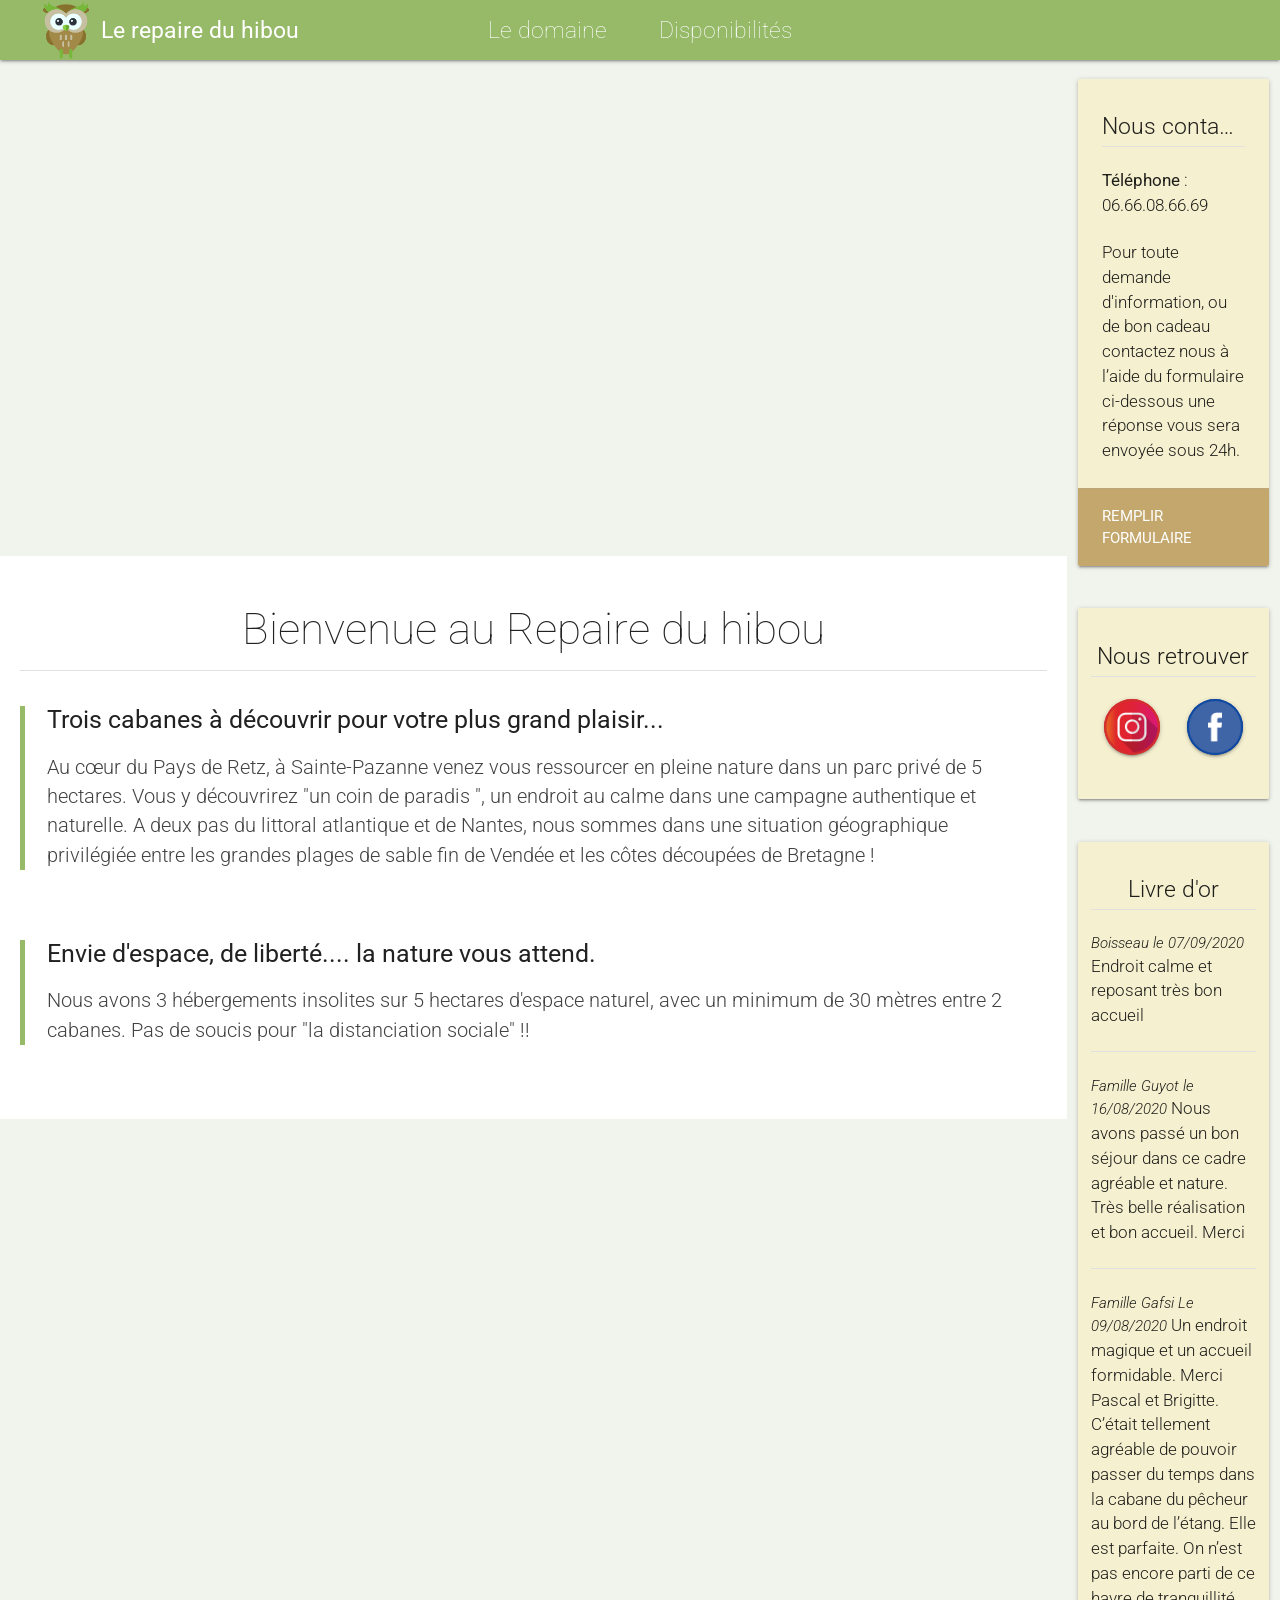
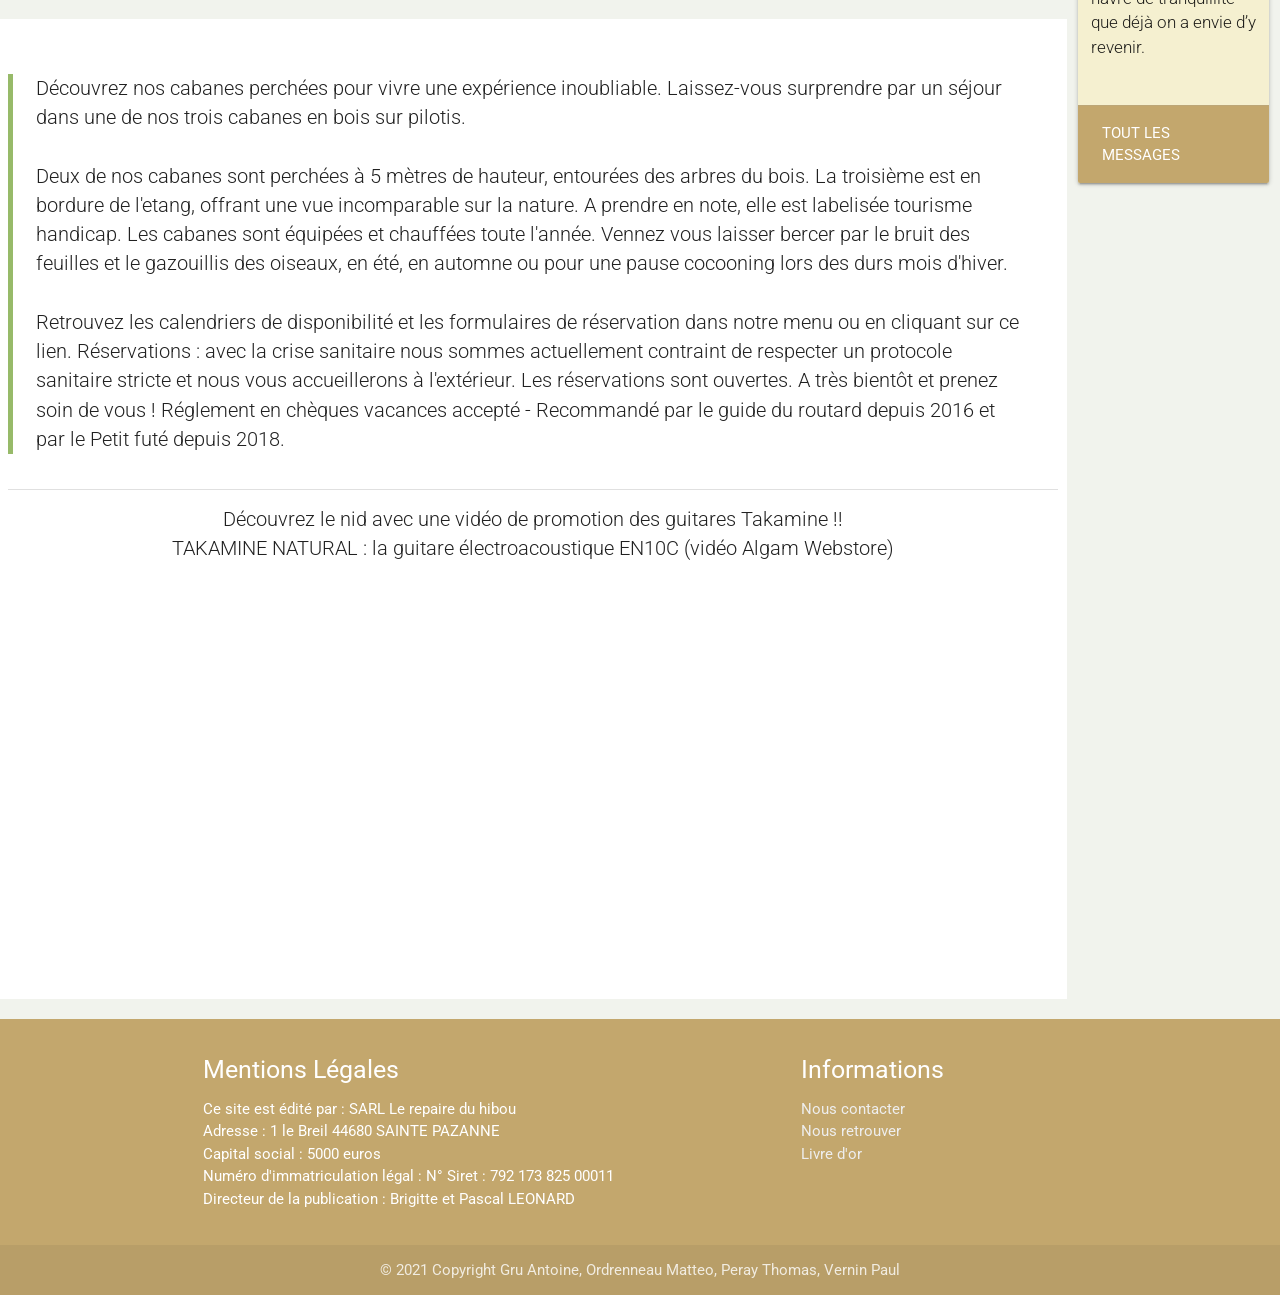
==== commit 010fcc04: "sidenav" ====
--- a/index.html
+++ b/index.html
@@ -17,13 +17,22 @@
             <div class="row">
                 <div class="col s3">
                     <a class="brand-logo truncate" href="./index.html">
-                    <img src="assets/image/icon/logo-hiboux.png" id="logo" alt="" class="responsive-img">
-                    Le repaire du hibou</a>
+                        <img src="assets/image/icon/logo-hiboux.png" id="logo" alt="" class="responsive-img">
+                        Le repaire du hibou
+                    </a>
                 </div>
                 <div class="col s6" id="page-container">
                     <ul id="nav-mobile" class="hide-on-med-and-down">
-                        <li><a href="pages/domaine.html">Le domaine</a></li>
-                        <li><a href="pages/disponibilites.html">Disponibilités</a></li>
+                        <li>
+                            <div class="col s12">
+                                <a href="pages/domaine.html">Le domaine</a>
+                            </div>
+                        </li>
+                        <li>
+                            <div class="col s12">
+                                <a href="pages/disponibilites.html">Disponibilités</a>
+                            </div>
+                        </li>
                     </ul>
                 </div>
             </div>
@@ -31,8 +40,17 @@
     </nav>
 </div>
 <ul class="sidenav" id="mobile-demo">
-    <li><a href="pages/domaine.html">Le domaine</a></li>
-    <li><a href="pages/disponibilites.html">Disponilités</a></li>
+    <li>
+        <div class="user-view">
+            <a href="#user"><img class="responsive-img" src="assets/image/icon/logo-hiboux.png" alt=""></a>
+        </div>
+    </li>
+    <li>
+        <a href="pages/domaine.html">Le domaine</a>
+    </li>
+    <li>
+        <a href="pages/disponibilites.html">Disponilités</a>
+    </li>
 </ul>
 <div class="row">
     <div class="col s12 l10" id="paralax">
@@ -60,7 +78,7 @@
                         </blockquote>
                     </div>
                 </div>
-                <div class="col s12">
+                <div class="col s12 ">
                     <div class="section">
                         <blockquote>
                             <h5 class="header">Envie d'espace, de liberté.... la nature vous attend.</h5>
@@ -163,7 +181,7 @@
                                 <div class="divider"></div>
                                 <br>
                                 <span class="card-text-italic">Famille Guyot le 16/08/2020</span>
-                                <span class="card-text">Endroit calme et reposant très bon accueil</span>
+                                <span class="card-text">Nous avons passé un bon séjour dans ce cadre agréable et nature. Très belle réalisation et bon accueil. Merci</span>
                                 <br>
                                 <br>
                                 <div class="divider"></div>
@@ -173,7 +191,7 @@
                             </div>
                         </div>
                         <div class="card-action">
-                            <a href="#">Tout les messages</a>
+                            <a href="#livreOr" class="modal-trigger">Tout les messages</a>
                         </div>
                     </div>
                 </div>
@@ -195,10 +213,10 @@
             </div>
             <div class="col l4 offset-l2 s12">
                 <h5 class="white-text">Informations</h5>
-                <ul class="white-text">
-                    <li><a class="grey-text text-lighten-3" href="#!">Nous contacter</a></li>
-                    <li><a class="grey-text text-lighten-3" href="#!">Nous retrouver</a></li>
-                    <li><a class="grey-text text-lighten-3" href="#!">Livre d'or</a></li>
+                <ul>
+                    <li><a class="grey-text text-lighten-3 modal-trigger" href="#contacter">Nous contacter</a></li>
+                    <li><a class="grey-text text-lighten-3 modal-trigger" href="#">Nous retrouver</a></li>
+                    <li><a class="grey-text text-lighten-3 modal-trigger" href="#livreOr">Livre d'or</a></li>
                 </ul>
             </div>
         </div>
@@ -210,15 +228,16 @@
     </div>
 </footer>
 
-<div id="contacter" class="modal">
+<div id="contacter" class="modal modal-fixed-footer">
     <div class="modal-content">
         <div class="row">
             <div class="section">
                 <div class="col s12 center-align">
-                    <h5 class="header">Nous contacter</h5>
+                    <h5 class="header modal-title">Nous contacter</h5>
                     <div class="divider"></div>
                 </div>
                 <div class="col s12">
+                    <br>
                     <p class="modal-text">
                         Pour information votre numéro de téléphone ne sera divulgé et donc non utilisé pour des prospections commerciales
                     </p>
@@ -228,47 +247,101 @@
         <div class="col s12">
             <form class="col s12">
                 <div class="row">
-                    <div class="input-field col s6">
+                    <div class="input-field col s12 l6">
                         <input id="sujet" type="text" class="validate">
                         <label for="sujet">Sujet du message</label>
                     </div>
-                    <div class="input-field col s6">
+                    <div class="input-field col s12 l6">
                         <input id="nom" type="text" class="validate">
                         <label for="nom">Votre Nom</label>
                     </div>
                 </div>
                 <div class="row">
-                    <div class="input-field col s6">
+                    <div class="input-field col s12 l6">
                         <input id="mail" type="email" class="validate">
                         <label for="mail">e-mail</label>
                     </div>
-                    <div class="input-field col s6">
+                    <div class="input-field col s12 l6">
                         <input id="tel" type="text" class="validate">
                         <label for="tel">Téléphone (portable de préférence)</label>
                     </div>
                 </div>
                 <div class="row">
-                    <div class="input-field col s4">
+                    <div class="input-field col s12 l6">
                         <input id="rue" type="text" class="validate">
                         <label for="rue">Adresse (numéro et rue)</label>
                     </div>
-                    <div class="input-field col s4">
+                    <div class="input-field col s12 l3">
                         <input id="codePostal" type="text" class="validate">
                         <label for="codePostal">Code Postale</label>
                     </div>
-                    <div class="input-field col s4">
+                    <div class="input-field col s12 l3">
                         <input id="pays" type="text" class="validate">
                         <label for="pays">Pays</label>
                     </div>
                 </div>
                 <div class="row">
-                    <div class="input-field col s6">
+                    <div class="input-field col s12 l6">
                         <textarea id="textarea1" class="materialize-textarea" data-length="120"></textarea>
                         <label for="textarea1">Votre message</label>
                     </div>
-                    <div class="input-field col s6 center-align">
-                        <button class="btn waves-effect waves-light" type="submit">Submit
-                            <i class="material-icons right">send</i> </button>
+                    <div class="input-field col s12 l6 center-align">
+                        <button class="btn waves-effect waves-light" id="boutonContacter" type="submit">Envoyer
+                            <i class="material-icons right">send</i>
+                        </button>
+                    </div>
+                </div>
+            </form>
+        </div>
+    </div>
+    <div class="modal-footer">
+        <a href="#!" class="modal-close waves-effect waves-green btn-flat">Fermer</a>
+    </div>
+</div>
+
+<div id="livreOr" class="modal modal-fixed-footer">
+    <div class="modal-content">
+        <div class="row">
+            <div class="section">
+                <div class="col s12 center-align">
+                    <h5 class="header modal-title">Livre d'or</h5>
+                    <div class="divider"></div>
+                </div>
+                <div class="col s12">
+                    <br>
+                    <p class="modal-text">
+                        Nous avons beaucoup cru à ce projet et travaillé à son aboutissement (avec le soutien de nos enfants et de nos amis).
+                        Un grand merci à vous pour vos messages de sympathie qui nous touchent particulièrement. <br>
+                        Brigitte et Pascal
+                    </p>
+                </div>
+            </div>
+        </div>
+        <div class="col s12">
+            <form class="col s12">
+                <div class="row">
+                    <div class="input-field col s6">
+                        <input id="noms" type="text" class="validate">
+                        <label for="noms">Nom</label>
+                    </div>
+                    <div class="input-field col s12">
+                        <input id="email" type="email" class="validate">
+                        <label for="email">e-mail</label>
+                    </div>
+                    <div class="input-field col s12">
+                        <input id="site" type="text" class="validate">
+                        <label for="site">site</label>
+                    </div>
+                </div>
+                <div class="row">
+                    <div class="input-field col s12 l8">
+                        <label for="message">Message</label>
+                        <textarea id="message" name="message" class="materialize-textarea" maxlength="500"></textarea>
+                    </div>
+                    <div class="input-field col s12 l4 center-align">
+                        <button class="btn waves-effect waves-light" id="boutonLivreOr" type="submit">Envoyer
+                            <i class="material-icons right">send</i>
+                        </button>
                     </div>
                 </div>
             </form>
--- a/assets/style.css
+++ b/assets/style.css
@@ -16,6 +16,17 @@
     color: #FFF ;
 }
 
+#mobile-demo {
+    background-color: #97BA69;
+}
+
+#mobile-demo li a {
+    color: #FFFFFF;
+    font-size: 1.5em;
+    font-family: "Roboto", sans-serif;
+    font-weight: 300;
+}
+
 .back-white {
     background-color:white;
 }
@@ -106,6 +117,24 @@
 @media only screen and (min-width: 601px) {
     .navbar-fixed {
         height: 56px;
+    }
+}
+
+@media only screen and (max-width: 992px) {
+    div #sidebar {
+        display: none;
+    }
+
+    #cards-heber {
+        flex-flow: column;
+    }
+    #hebergement .card  {
+        width: 100%;
+    }
+
+    .subject {
+        flex-flow: column;
+        align-items: center;
     }
 }
 
@@ -163,12 +192,86 @@
     font-style: italic;
 }
 
+
+/* label color */
+.input-field label {
+    color: #97BA69;
+}
+
+input:not([type]):focus:not([readonly]),
+input[type=text]:not(.browser-default):focus:not([readonly]),
+input[type=password]:not(.browser-default):focus:not([readonly]),
+input[type=email]:not(.browser-default):focus:not([readonly]),
+input[type=url]:not(.browser-default):focus:not([readonly]),
+input[type=time]:not(.browser-default):focus:not([readonly]),
+input[type=date]:not(.browser-default):focus:not([readonly]),
+input[type=datetime]:not(.browser-default):focus:not([readonly]),
+input[type=datetime-local]:not(.browser-default):focus:not([readonly]),
+input[type=tel]:not(.browser-default):focus:not([readonly]),
+input[type=number]:not(.browser-default):focus:not([readonly]),
+input[type=search]:not(.browser-default):focus:not([readonly]),
+textarea.materialize-textarea:focus:not([readonly]) {
+    border-bottom: 1px solid #97BA69;
+    -webkit-box-shadow: 0 1px 0 0 #97BA69;
+    box-shadow: 0 1px 0 0 #97BA69;
+}
+
+input:not([type]):focus:not([readonly]) + label,
+input[type=text]:not(.browser-default):focus:not([readonly]) + label,
+input[type=password]:not(.browser-default):focus:not([readonly]) + label,
+input[type=email]:not(.browser-default):focus:not([readonly]) + label,
+input[type=url]:not(.browser-default):focus:not([readonly]) + label,
+input[type=time]:not(.browser-default):focus:not([readonly]) + label,
+input[type=date]:not(.browser-default):focus:not([readonly]) + label,
+input[type=datetime]:not(.browser-default):focus:not([readonly]) + label,
+input[type=datetime-local]:not(.browser-default):focus:not([readonly]) + label,
+input[type=tel]:not(.browser-default):focus:not([readonly]) + label,
+input[type=number]:not(.browser-default):focus:not([readonly]) + label,
+input[type=search]:not(.browser-default):focus:not([readonly]) + label,
+textarea.materialize-textarea:focus:not([readonly]) + label {
+    color: #97BA69;
+    font-family: "Roboto", sans-serif;
+    font-weight: 300;
+    font-size: 1em;
+}
+
+.modal-title {
+    font-family: "Roboto", sans-serif;
+    font-weight: 300;
+    font-size: 1.5em;
+}
+
 .modal-text {
     font-family: "Roboto", sans-serif;
     font-weight: 300;
     font-size: 1em;
 }
 
+#boutonContacter {
+    text-decoration: none;
+    color: #fff;
+    background-color: #97BA69;
+    text-align: center;
+    letter-spacing: 0.5px;
+}
+
+#contacter {
+    width: 70%;
+    min-height: 80%;
+}
+
+#boutonLivreOr {
+    text-decoration: none;
+    color: #fff;
+    background-color: #97BA69;
+    text-align: center;
+    letter-spacing: 0.5px;
+}
+
+#livreOr {
+    width: 70%;
+    min-height: 80%;
+}
 #tarif .row {
     display: flex;
     align-items: center;
@@ -192,81 +295,3 @@
     margin-bottom: 20px;
     font-size: 20px;
 }
-
-#reservation blockquote {
-    display: flex;
-    flex-flow: wrap;
-    justify-content: space-between;
-}
-
-#reservation blockquote p {
-    width: 90%;
-}
-
-#reservation blockquote img {
-    width: 20px;
-}
-
-@media only screen and (max-width: 992px) {
-    div #sidebar {
-        display: none;
-    }
-    .row .col.s6 {
-        width: 100%;
-    }
-    #cards-heber {
-        flex-flow: column;
-    }
-    #hebergement .card  {
-        width: 100%;
-    }
-
-    .subject {
-        flex-flow: column;
-        align-items: center;
-    }
-
-    #tarif .row {
-        display: flex;
-        flex-flow: column;
-        align-items: center;
-
-    }
-
-    #tarif .row div {
-        margin-left: 0;
-        width: 100%;
-    }
-
-    nav .sidenav-trigger i {
-        font-size: 40px;
-    }
-    nav .brand-logo {
-        font-size: 3vw;
-    }
-    blockquote p {
-        font-size: 2em;
-    }
-    blockquote h5 {
-        font-size: 2.4em;
-    }
-    .video-legende {
-        font-size: 2em;
-    }
-    div h5 {
-        font-size: 2.4em;
-    }
-    .white-text > li {
-        font-size: 1.4em;
-    }
-    .row .col.offset-s2 {
-        margin-left: 0;
-        width: 100%;
-    }
-    .card .card-content .card-title {
-        font-size: 2em;
-    }
-    .card .card-content p {
-        font-size: 1.2em;
-    }
-}
